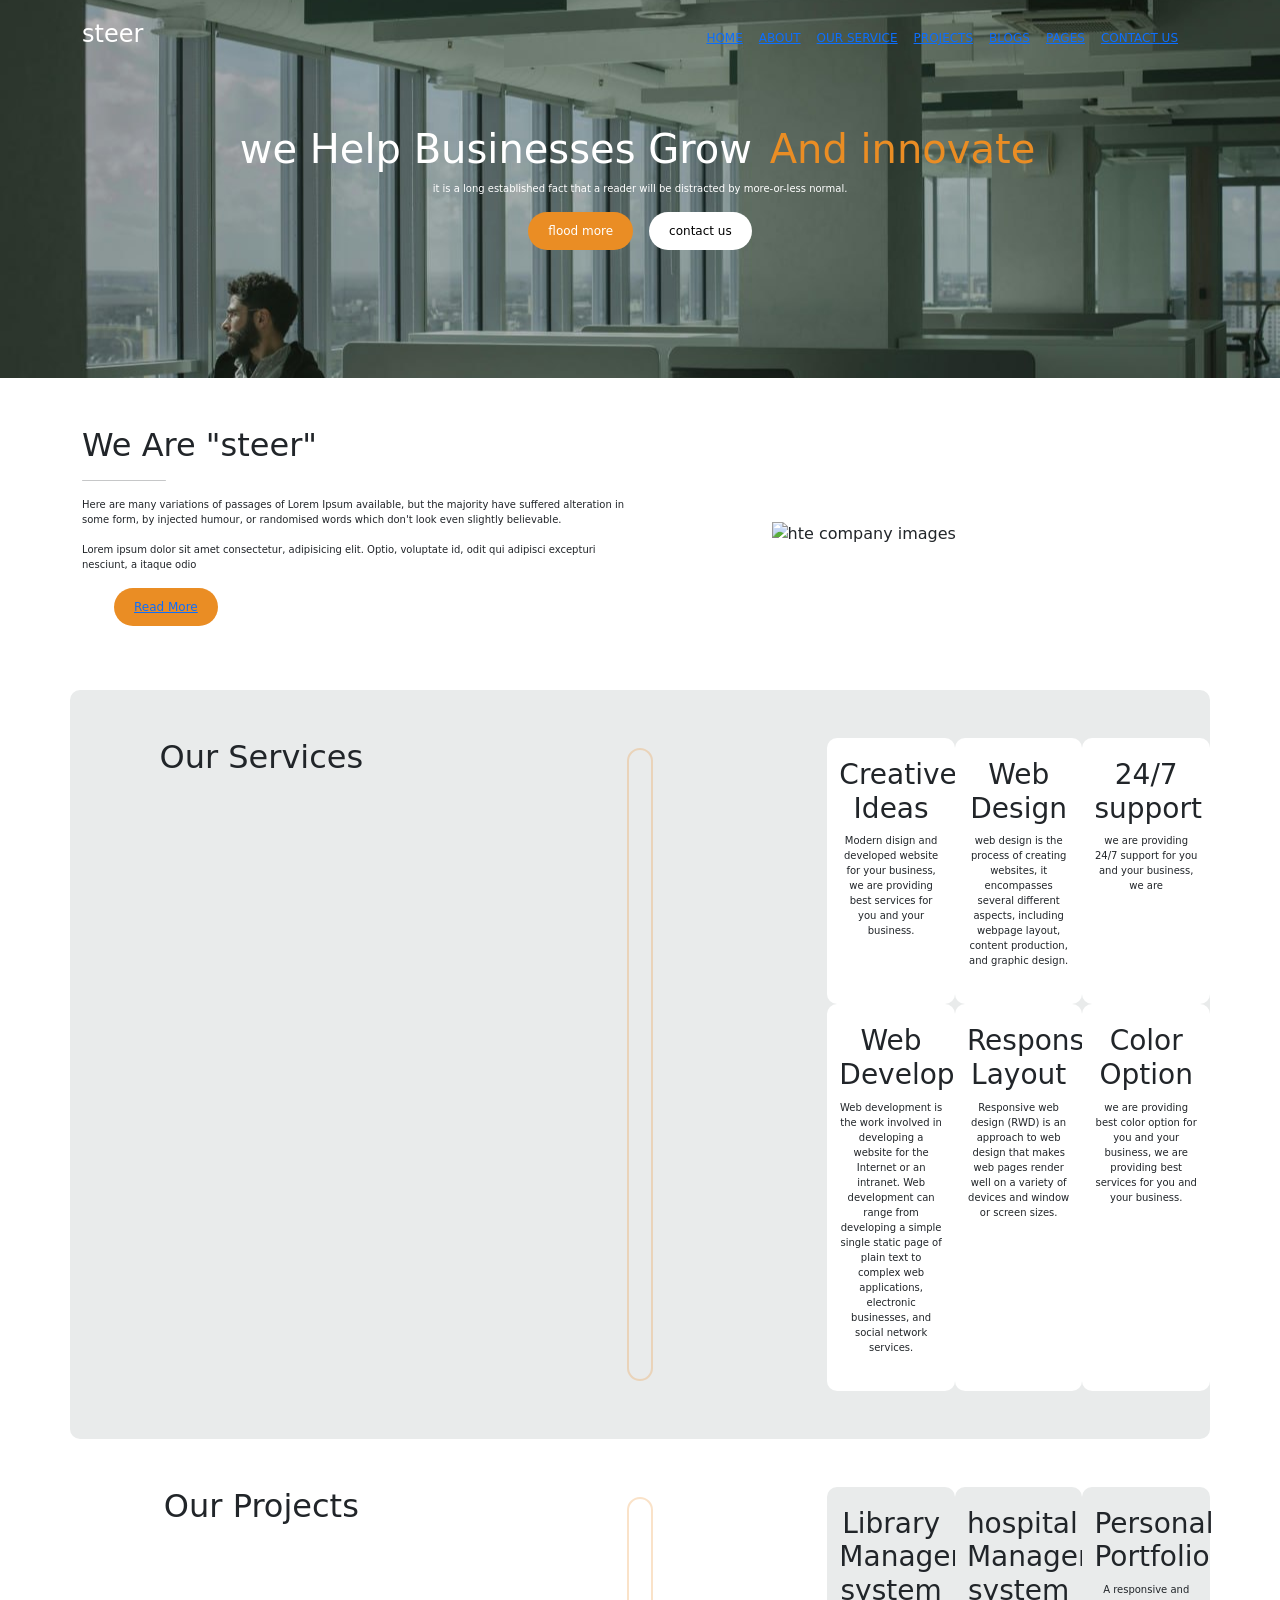
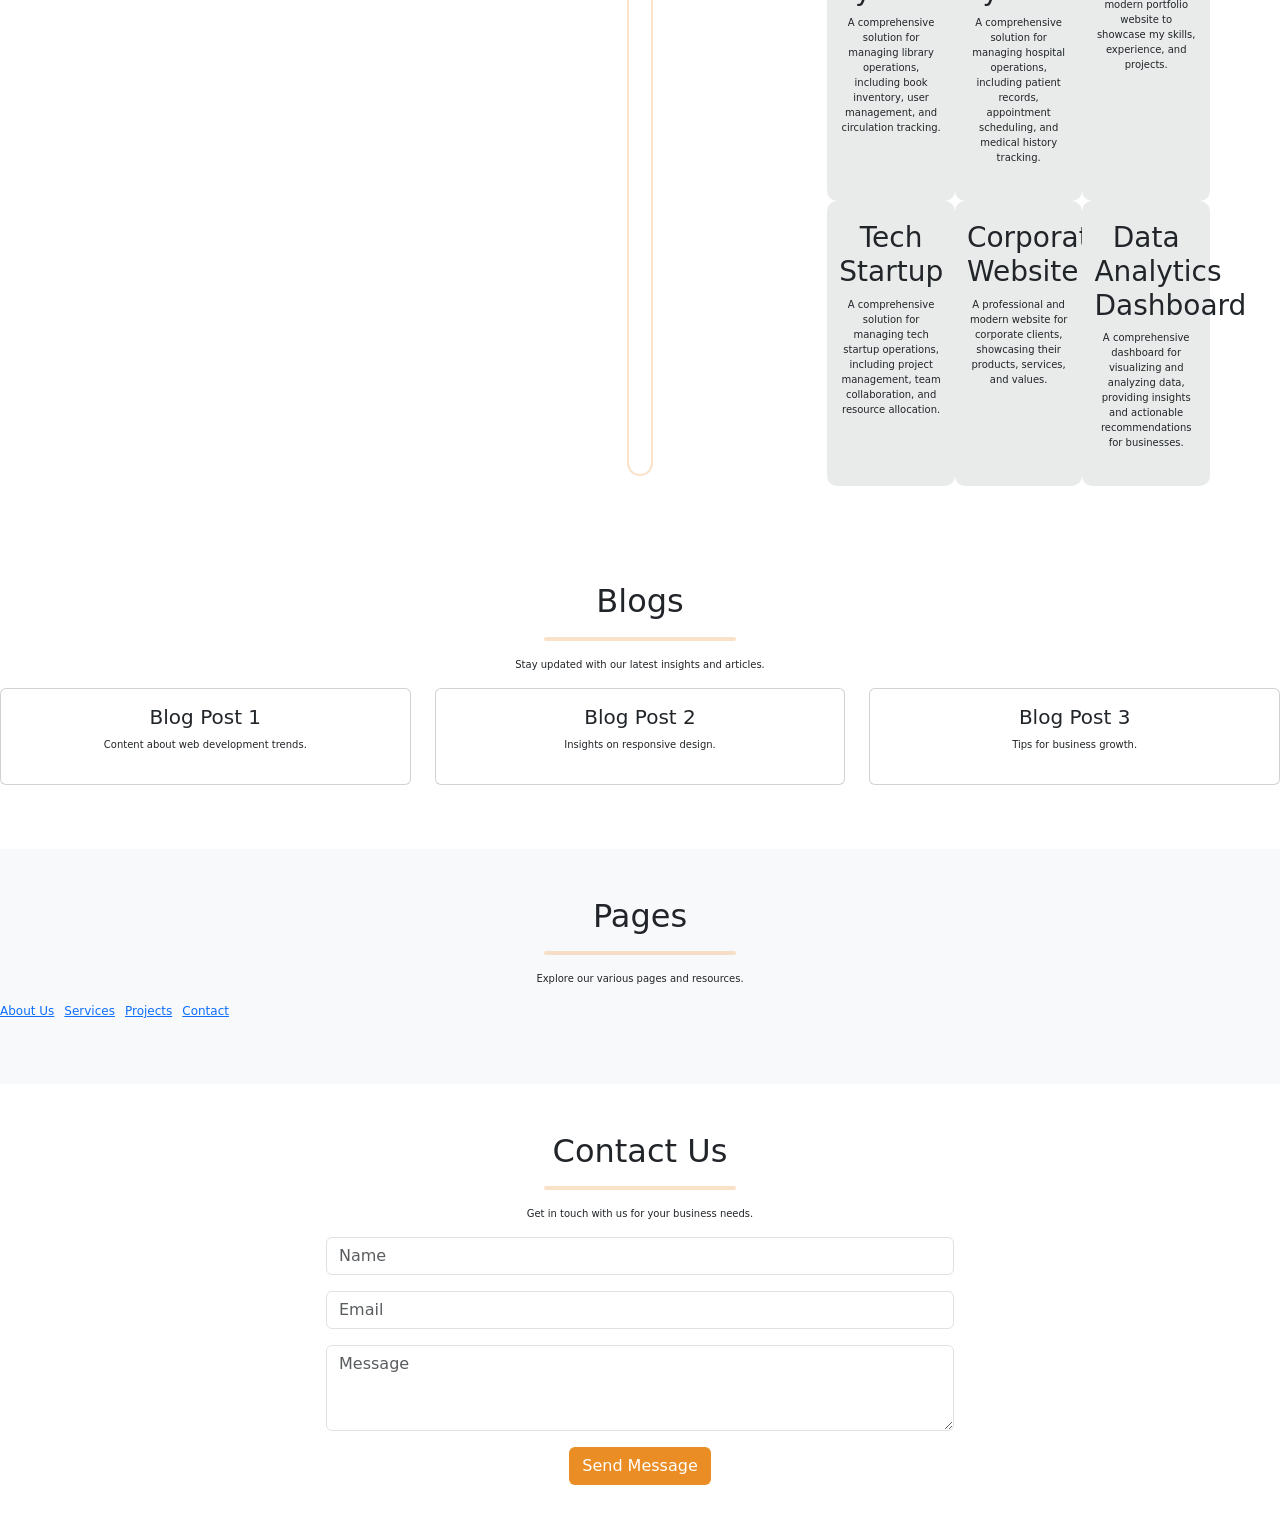
==== employ.html @ 1226d4f6 "Add files via upload" ====
<!doctype html>
<html lang="en">
  <head>
    <meta charset="UTF-8" />
    <meta name="viewport" content="width=device-width, initial-scale=1.0" />
    <title>Steer</title>
    <link rel="stylesheet" href="style.css" />
    <!-- fonts -->
    <link rel="preconnect" href="https://fonts.googleapis.com" />
    <link rel="preconnect" href="https://fonts.gstatic.com" crossorigin />
    <link
      href="https://fonts.googleapis.com/css2?family=Press+Start+2P&display=swap"
      rel="stylesheet"
    />
    <link
      href="https://fonts.googleapis.com/css2?family=Poppins:ital,wght@0,100;0,200;0,300;0,400;0,500;0,600;0,700;0,800;0,900;1,100;1,200;1,300;1,400;1,500;1,600;1,700;1,800;1,900&family=Press+Start+2P&display=swap"
      rel="stylesheet"
    />
    <script
      src="https://kit.fontawesome.com/c89fa7c7ae.js"
      crossorigin="anonymous"
    ></script>
    <link
      href="https://cdn.jsdelivr.net/npm/bootstrap@5.3.3/dist/css/bootstrap.min.css"
      rel="stylesheet"
      integrity="sha384-QWTKZyjpPEjISv5WaRU9OFeRpok6YctnYmDr5pNlyT2bRjXh0JMhjY6hW+ALEwIH"
      crossorigin="anonymous"
    />
  </head>
  <body>
    <section class="header">
      <header>
        <div class="blog-header container d-flex justify-content-between align-items-center">
          <h4>steer</h4>

          <nav class="">
            <ul class="nav d-flex gap-3 list-unstyled mb-0">
              <li><a href="#home">HOME</a></li>
              <li><a href="#about">ABOUT</a></li>
              <li><a href="#services">OUR SERVICE</a></li>
              <li><a href="#projects">PROJECTS</a></li>
              <li><a href="#blogs">BLOGS</a></li>
              <li><a href="#pages">PAGES</a></li>
              <li><a href="#contact">CONTACT US</a></li>
            </ul>
          </nav>
        </div>
        <div class="header-contient text-center py-5">
          <h1>we Help Businesses Grow <span>And innovate</span></h1>
          <p>
            it is a long established fact that a reader will be distracted by
            more-or-less normal.
          </p>
          <div class="links d-flex gap-3 justify-content-center">
            <li class="colored-list">flood more</li>
            <li class="non-colored-list">contact us</li>
          </div>
        </div>
      </header>
    </section>
    <main>
      <section class="about container d-flex flex-column flex-lg-row align-items-center py-5" id="about">
        <div class="col-lg-6">
          <h2>We Are "steer"</h2>
          <hr class="hr-about" />
          <p>
            Here are many variations of passages of Lorem Ipsum available, but
            the majority have suffered alteration in some form, by injected
            humour, or randomised words which don't look even slightly
            believable.
            <br />
            <br />
            Lorem ipsum dolor sit amet consectetur, adipisicing elit. Optio,
            voluptate id, odit qui adipisci excepturi nesciunt, a itaque odio
          </p>
          <ul>
            <li class="colored-list"><a href="#read-more">Read More</a></li>
          </ul>
        </div>
        <img
          class="about-image col-lg-6 img-fluid"
          src="photo_2026-04-26_14-52-32.jpg"
          alt="hte company images"
        />
      </section>
      <section class="section-services container py-5" id="services">
        <h2>Our Services</h2>
        <hr class="hr-services mx-auto" />

        <div class="row">
          <div class="cards col-md-6 col-lg-4">
            <i class="fa-solid fa-lightbulb"></i>
            <h3>Creative Ideas</h3>
            <p>
              Modern disign and developed website for your business, we are
              providing best services for you and your business.
            </p>
          </div>
          <div class="cards col-md-6 col-lg-4">
            <i class="fa-solid fa-palette"></i>
            <h3>Web Design</h3>
            <p>
              web design is the process of creating websites, it encompasses
              several different aspects, including webpage layout, content
              production, and graphic design.
            </p>
          </div>
          <div class="cards col-md-6 col-lg-4">
            <i class="fa-solid fa-headset"></i>
            <h3>24/7 support</h3>
            <p>
              we are providing 24/7 support for you and your business, we are
            </p>
          </div>
          <div class="cards col-md-6 col-lg-4">
            <i class="fa-solid fa-code"></i>
            <h3>Web Development</h3>
            <p>
              Web development is the work involved in developing a website for
              the Internet or an intranet. Web development can range from
              developing a simple single static page of plain text to complex
              web applications, electronic businesses, and social network
              services.
            </p>
          </div>
          <div class="cards col-md-6 col-lg-4">
            <i class="fa-solid fa-mobile-alt"></i>
            <h3>Responsive Layout</h3>
            <p>
              Responsive web design (RWD) is an approach to web design that
              makes web pages render well on a variety of devices and window or
              screen sizes.
            </p>
          </div>
          <div class="cards col-md-6 col-lg-4">
            <i class="fa-solid fa-palette"></i>
            <h3>Color Option</h3>
            <p>
              we are providing best color option for you and your business, we
              are providing best services for you and your business.
            </p>
          </div>
        </div>
      </section>
      <section class="section-projects container py-5" id="projects">
        <h2>Our Projects</h2>
        <hr class="hr-projects mx-auto" />
        <div class="row">
          <div class="cards col-md-6 col-lg-4">
            <i class="fa-solid fa-book"></i>
            <h3>Library Management system</h3>
            <p>
              A comprehensive solution for managing library operations,
              including book inventory, user management, and circulation
              tracking.
            </p>
          </div>
          <div class="cards col-md-6 col-lg-4">
            <i class="fa-solid fa-hospital"></i>
            <h3>hospital Management system</h3>
            <p>
              A comprehensive solution for managing hospital operations,
              including patient records, appointment scheduling, and medical
              history tracking.
            </p>
          </div>
          <div class="cards col-md-6 col-lg-4">
            <i class="fa-solid fa-user"></i>
            <h3>Personal Portfolio</h3>
            <p>
              A responsive and modern portfolio website to showcase my skills,
              experience, and projects.
            </p>
          </div>
          <div class="cards col-md-6 col-lg-4">
            <i class="fa-solid fa-laptop"></i>
            <h3>Tech Startup</h3>
            <p>
              A comprehensive solution for managing tech startup operations,
              including project management, team collaboration, and resource
              allocation.
            </p>
          </div>
          <div class="cards col-md-6 col-lg-4">
            <i class="fa-solid fa-building"></i>
            <h3>Corporate Website</h3>
            <p>
              A professional and modern website for corporate clients,
              showcasing their products, services, and values.
            </p>
          </div>
          <div class="cards col-md-6 col-lg-4">
            <i class="fa-solid fa-chart-line"></i>
            <h3>Data Analytics Dashboard</h3>
            <p>
              A comprehensive dashboard for visualizing and analyzing data,
              providing insights and actionable recommendations for businesses.
            </p>
          </div>
        </div>
      </section>
      <section id="blogs" class="py-5 text-center">
        <h2>Blogs</h2>
        <hr class="mx-auto" style="width: 15%; border: 2px solid #ea8d24; border-radius: 20px;" />
        <p>Stay updated with our latest insights and articles.</p>
        <div class="row">
          <div class="col-md-4">
            <div class="card p-3 mb-3">
              <h5>Blog Post 1</h5>
              <p>Content about web development trends.</p>
            </div>
          </div>
          <div class="col-md-4">
            <div class="card p-3 mb-3">
              <h5>Blog Post 2</h5>
              <p>Insights on responsive design.</p>
            </div>
          </div>
          <div class="col-md-4">
            <div class="card p-3 mb-3">
              <h5>Blog Post 3</h5>
              <p>Tips for business growth.</p>
            </div>
          </div>
        </div>
      </section>
      <section id="pages" class="py-5 text-center bg-light">
        <h2>Pages</h2>
        <hr class="mx-auto" style="width: 15%; border: 2px solid #ea8d24; border-radius: 20px;" />
        <p>Explore our various pages and resources.</p>
        <ul class="list-unstyled">
          <li><a href="#">About Us</a></li>
          <li><a href="#">Services</a></li>
          <li><a href="#">Projects</a></li>
          <li><a href="#">Contact</a></li>
        </ul>
      </section>
      <section id="contact" class="py-5 text-center">
        <h2>Contact Us</h2>
        <hr class="mx-auto" style="width: 15%; border: 2px solid #ea8d24; border-radius: 20px;" />
        <p>Get in touch with us for your business needs.</p>
        <div class="row justify-content-center">
          <div class="col-md-6">
            <form>
              <div class="mb-3">
                <input type="text" class="form-control" placeholder="Name">
              </div>
              <div class="mb-3">
                <input type="email" class="form-control" placeholder="Email">
              </div>
              <div class="mb-3">
                <textarea class="form-control" rows="3" placeholder="Message"></textarea>
              </div>
              <button type="submit" class="btn" style="background-color: #ea8d24; color: white;">Send Message</button>
            </form>
          </div>
        </div>
      </section>
      </section>
    </main>
    <footer></footer>
    <script src="https://cdn.jsdelivr.net/npm/bootstrap@5.3.3/dist/js/bootstrap.bundle.min.js" integrity="sha384-YvpcrYf0tY3lHB60NNkmXc5s9fDVZLESaAA55NDzOxhy9GkcIdslK1eN7N6jIeHz" crossorigin="anonymous"></script>
  </body>
</html>
---- style.css ----
*{
    margin: 0;
    padding: 0;
    box-sizing: border-box;
}
body{
    background-color: #f9fcfb;
    font-family: "Poppins", serif; 
    font-weight: 500;   
}

ul{
    display: flex;
    gap: 10px;
    margin-right: 20px;

}
li{
    list-style-type: none;
    font-size: 12px;
}
a{
    text-decoration: none;
    color: white;
}
span{
    color: #ea8d24;
    
    padding: 5px;
}

p{
    font-size: 10px;
    margin: 10px 0;
}
/*  ----class salector---- */
.header{
    background-image: url(photo_2026-04-26_14-52-25.jpg);
    color: white;
    padding-bottom: 80px;
    background-size: cover;
    background-position: center;
}
.blog-header{
    padding: 20px;
    display: flex;
    justify-content: space-between;
}
.header-contient{
    padding: 20px;
    display: flex;
    flex-direction: column;
    align-items: center;
}
.colored-list{
    background-color: #ea8d24;
    padding: 10px 20px;
    border-radius: 20px;
}
.links{
    display: flex;
    gap: 10px;
}
.non-colored-list{
    background-color: white;
    padding: 10px 20px;
    border-radius: 20px;
    color: black;
   
}
.about{
    padding: 20px 10%;
    display: flex;
    align-items: center;
    background-color: white;
}
hr{
    border: 2px solid #ea8d24;
    border-radius: 20px;
    width: 15%;
    
    
}
.about-image{
    width: 50%;
    height: 300px;
    object-fit: cover;
    margin: auto 10%;
}
.section-services{
    background-color: #e9ebeb;
    padding: 20px;
    border-radius: 10px;
    text-align: center;
}
.hr-services{
    border: 2px solid #ea8d24;
    border-radius: 20px;
    width: 7%;
    margin: 10px auto;
    
}
.container{
    display: grid;
    grid-template-columns: repeat(auto-fit, minmax(250px, 1fr));
    gap: 20px;
    padding: 20px 10%;
}
.cards{
    background-color: white;
    padding: 20px;
    border-radius: 10px;
    text-align: center;
}
.section-projects{
    background-color: white;
    padding: 20px;
    border-radius: 10px;
    text-align: center;
}
.section-projects .cards{
    background-color: #e9ebeb;
}
.section-projects .hr-projects{
    border: 2px solid #ea8d24;
    border-radius: 20px;
    width: 7%;
    margin: 10px auto;
}
.fa-solid{
    font-size: 30px;
    color: #ea8d24;
    margin-bottom: 10px;
}
/*   ----responsive--- */
a:hover{
    color: #ea8d24;
}
li:hover{
    color: #ea8d24;
    transform: translateY(-5px);
    transition: all 0.3s ease;
}
.colored-list:hover{
    background-color: white;
    color: #ea8d24;
}
.non-colored-list:hover{

    background-color: #ea8d24;
    color: white;
}
.cards:hover{
    background-color: #ea8d24;
    color: white;
    box-shadow: 5px 5px 15px #161515 ;
    transform: translateY(-5px);
    transition: all 0.3s ease;
}
.cards:hover .fa-solid{
    color: white;
}
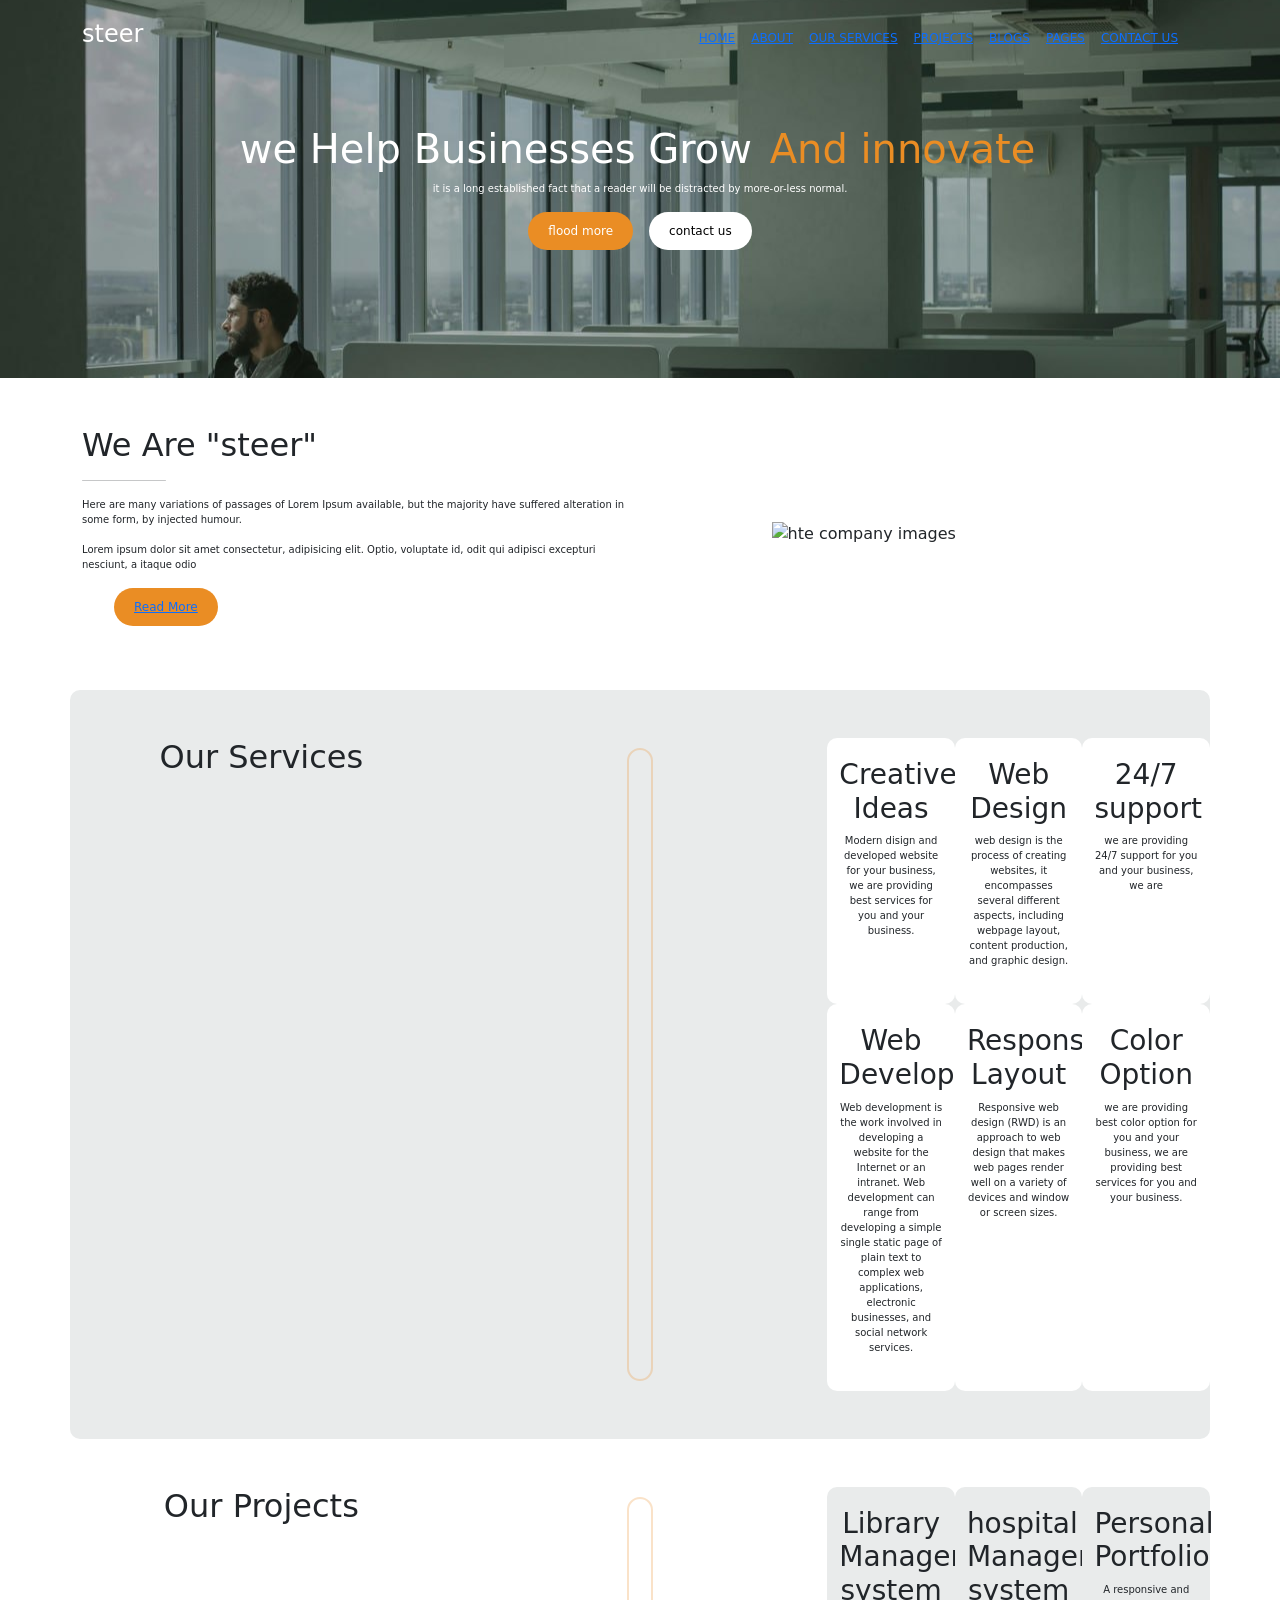
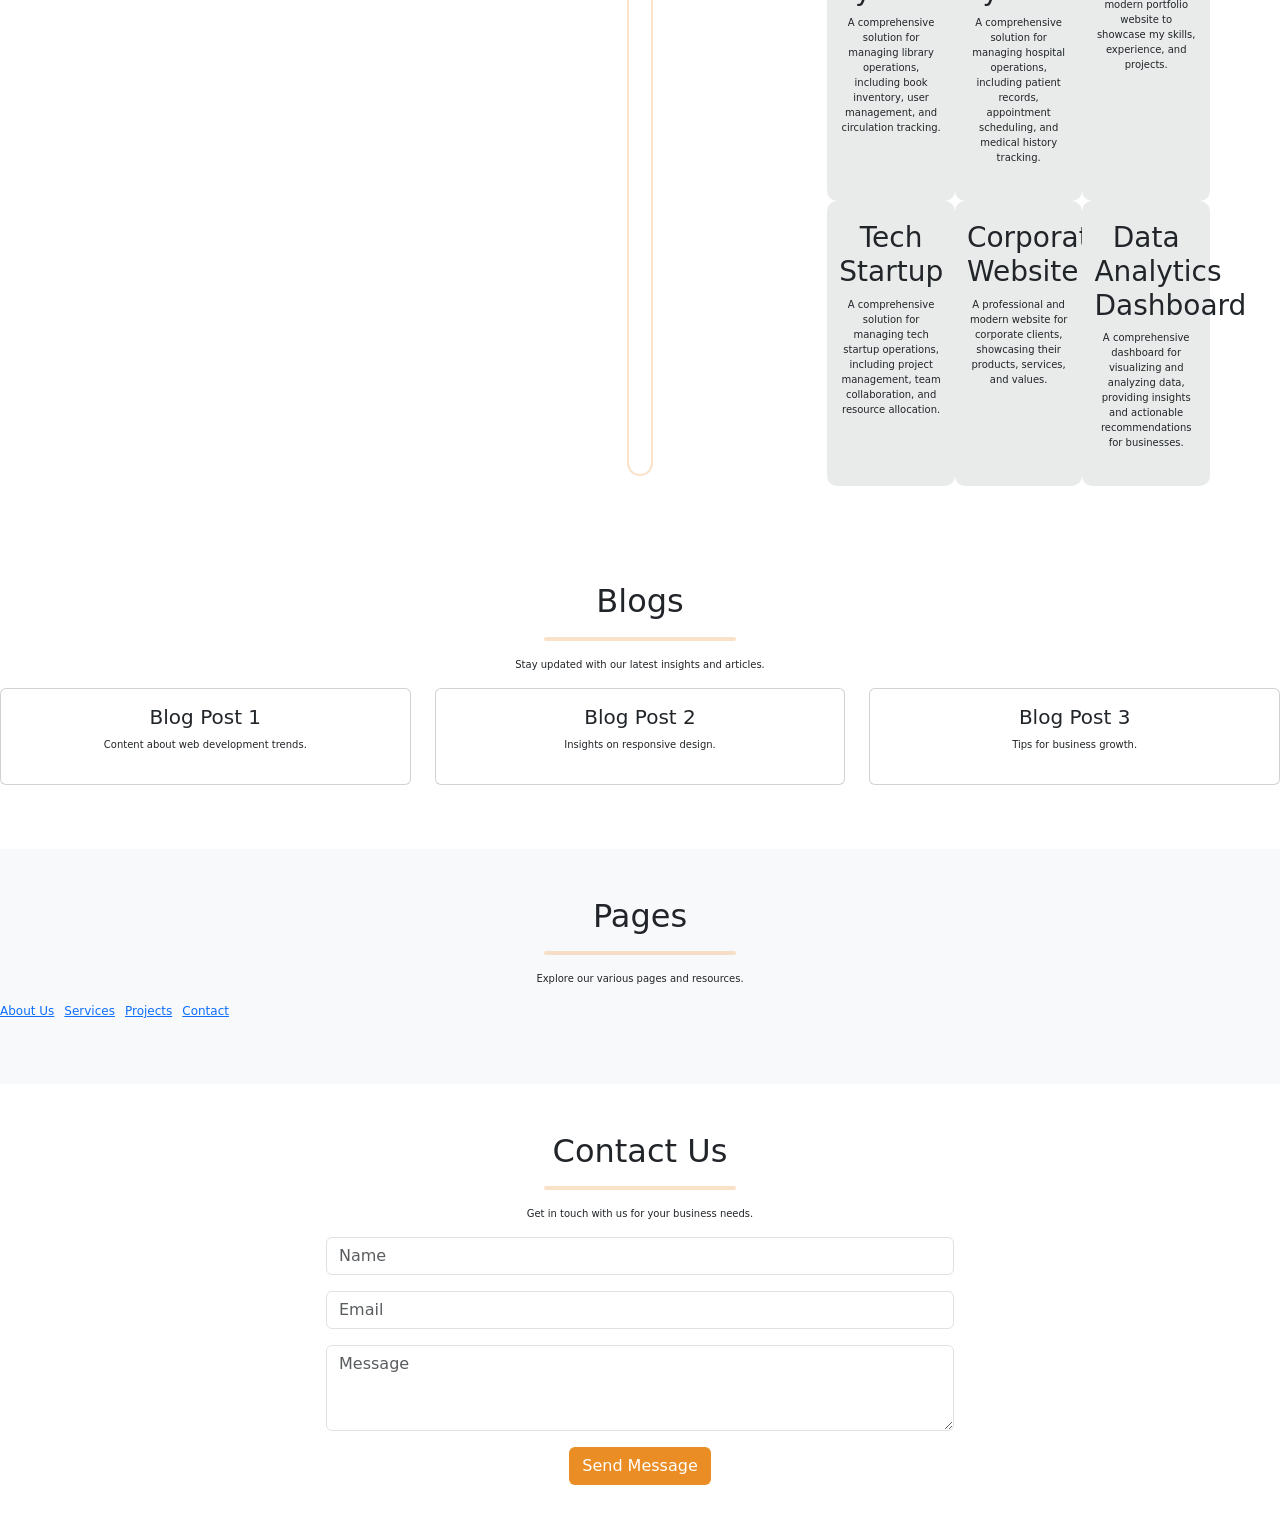
==== commit 739803c1: "edited" ====
--- a/employ.html
+++ b/employ.html
@@ -37,7 +37,7 @@
             <ul class="nav d-flex gap-3 list-unstyled mb-0">
               <li><a href="#home">HOME</a></li>
               <li><a href="#about">ABOUT</a></li>
-              <li><a href="#services">OUR SERVICE</a></li>
+              <li><a href="#services">OUR SERVICES</a></li>
               <li><a href="#projects">PROJECTS</a></li>
               <li><a href="#blogs">BLOGS</a></li>
               <li><a href="#pages">PAGES</a></li>
@@ -66,8 +66,7 @@
           <p>
             Here are many variations of passages of Lorem Ipsum available, but
             the majority have suffered alteration in some form, by injected
-            humour, or randomised words which don't look even slightly
-            believable.
+            humour. 
             <br />
             <br />
             Lorem ipsum dolor sit amet consectetur, adipisicing elit. Optio,
